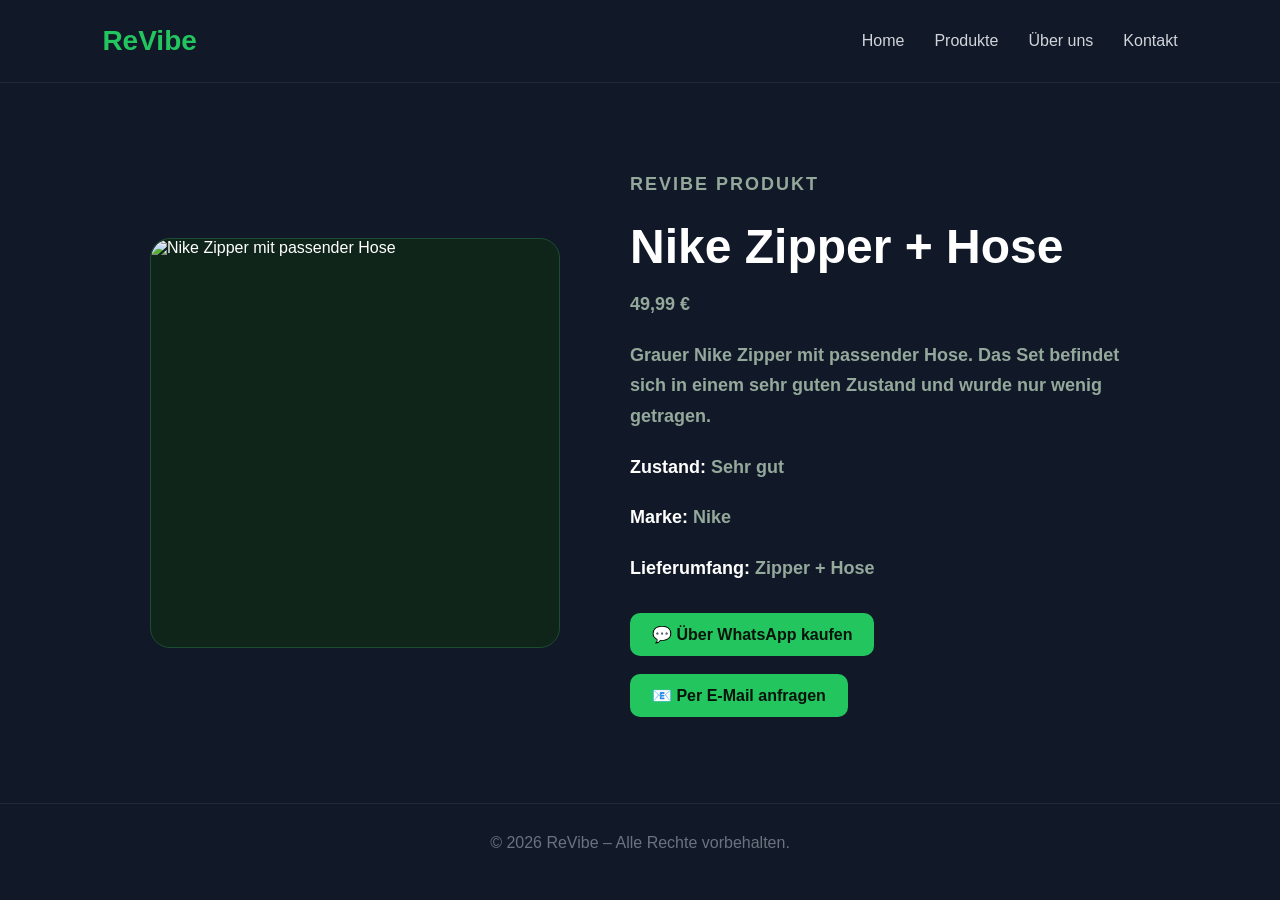
==== produkt.html @ e80c3a74 "Add files via upload" ====
<!DOCTYPE html>
<html lang="de">

<head>
    <meta charset="UTF-8">
    <meta name="viewport" content="width=device-width, initial-scale=1.0">

    <title>Nike Zipper + Hose – ReVibe</title>

    <link rel="stylesheet" href="style.css">
</head>

<body>


    <!-- NAVIGATION -->

    <nav>

        <div class="logo">
            ReVibe
        </div>

        <div class="nav-links">

            <a href="index.html">
                Home
            </a>

            <a href="index.html#produkte">
                Produkte
            </a>

            <a href="index.html#ueber-uns">
                Über uns
            </a>

            <a href="index.html#kontakt">
                Kontakt
            </a>

        </div>

    </nav>



    <!-- PRODUKT -->

    <main>

        <section class="produkt-detail">


            <!-- BILD -->

            <div class="produkt-bild">

                <img
                    src="bilder/Nike.jpeg"
                    alt="Nike Zipper mit passender Hose">

            </div>



            <!-- INFORMATIONEN -->

            <div class="produkt-info">

                <p class="section-label">
                    REVIBE PRODUKT
                </p>

                <h1>
                    Nike Zipper + Hose
                </h1>

                <p class="preis">
                    49,99 €
                </p>

                <p>
                    Grauer Nike Zipper mit passender Hose.
                    Das Set befindet sich in einem sehr guten Zustand
                    und wurde nur wenig getragen.
                </p>

                <p>
                    <strong>Zustand:</strong>
                    Sehr gut
                </p>

                <p>
                    <strong>Marke:</strong>
                    Nike
                </p>

                <p>
                    <strong>Lieferumfang:</strong>
                    Zipper + Hose
                </p>


                <!-- KONTAKT -->

                <div style="margin-top: 30px;">

                    <a
                        href="https://wa.me/4915908450031?text=Hey%20ReVibe%2C%20ich%20interessiere%20mich%20f%C3%BCr%20den%20Nike%20Zipper%20mit%20Hose."
                        target="_blank"
                        class="button">

                        💬 Über WhatsApp kaufen

                    </a>


                    <br><br>


                    <a
                        href="https://mail.google.com/mail/?view=cm&fs=1&to=aliimrangoleli48@gmail.com&su=Interesse%20an%20Nike%20Zipper%20%2B%20Hose"
                        target="_blank"
                        class="button">

                        📧 Per E-Mail anfragen

                    </a>

                </div>

            </div>

        </section>

    </main>



    <!-- FOOTER -->

    <footer>

        <p>
            © 2026 ReVibe – Alle Rechte vorbehalten.
        </p>

    </footer>


</body>

</html>
---- style.css ----
* {
    margin: 0;
    padding: 0;
    box-sizing: border-box;
}

html {
    scroll-behavior: smooth;
}

body {
    background-color: #111827;
    color: white;
    font-family: Arial, sans-serif;
}


/* NAVIGATION */

nav {
    width: 100%;
    padding: 25px 8%;

    display: flex;
    justify-content: space-between;
    align-items: center;

    border-bottom: 1px solid #1f2937;
}

.logo {
    color: #22c55e;
    font-size: 28px;
    font-weight: bold;
}

.nav-links {
    display: flex;
    gap: 30px;
}

.nav-links a {
    color: #d1d5db;
    text-decoration: none;
    font-size: 16px;
}

.nav-links a:hover {
    color: #22c55e;
}


/* BUTTONS */

.button {
    display: inline-block;

    background-color: #22c55e;
    color: #07130b;

    padding: 12px 22px;

    border-radius: 10px;

    text-decoration: none;

    font-weight: bold;

    transition: 0.2s;
}

.button:hover {
    background-color: #16a34a;
    transform: translateY(-2px);
}


/* HOME */

.hero {
    min-height: 80vh;

    display: flex;
    flex-direction: column;

    justify-content: center;
    align-items: center;

    text-align: center;

    padding: 100px 20px;
}

.welcome {
    color: #22c55e;
    font-weight: bold;
    margin-bottom: 20px;
}

.hero h1 {
    font-size: 70px;
    line-height: 1.05;
    margin-bottom: 25px;
}

.hero h1 span {
    color: #22c55e;
}

.description {
    color: #9ca3af;
    font-size: 20px;
    max-width: 600px;
    line-height: 1.6;
    margin-bottom: 35px;
}


/* PRODUKTE */

.produkte {
    padding: 100px 8%;
    text-align: center;
}

.section-label {
    color: #22c55e;
    font-size: 14px;
    font-weight: bold;
    letter-spacing: 2px;
    margin-bottom: 15px;
}

.produkte h2,
.ueber-uns h2,
.kontakt h2 {
    font-size: 45px;
    margin-bottom: 50px;
}


/* PRODUKT GRID */

.product-grid {
    display: flex;
    justify-content: center;
}


/* PRODUKTKARTE */

.product-card {
    width: 380px;

    background: #0f1f16;

    border: 1px solid #1d4d30;

    border-radius: 20px;

    padding: 20px;

    text-align: left;

    transition: 0.2s;
}

.product-card:hover {
    transform: translateY(-5px);
    border-color: #22c55e;
}


/* PRODUKTBILD AUF STARTSEITE */

.product-image {
    width: 100%;
    height: 300px;

    background: #10251a;

    border-radius: 15px;

    display: flex;
    justify-content: center;
    align-items: center;

    overflow: hidden;

    margin-bottom: 25px;
}

.product-image img {
    width: 100%;
    height: 100%;

    object-fit: contain;

    border-radius: 15px;
}


/* PRODUKT TEXT */

.product-card h3 {
    font-size: 25px;
    margin-bottom: 10px;
}

.product-card p {
    color: #94a99b;
    line-height: 1.6;
    margin-bottom: 20px;
}


/* PREIS + BUTTON */

.product-bottom {
    display: flex;
    justify-content: space-between;
    align-items: center;
}

.product-bottom span {
    color: #22c55e;
    font-size: 24px;
    font-weight: bold;
}


/* ÜBER UNS */

.ueber-uns {
    padding: 100px 20%;
    text-align: center;
}

.ueber-uns p:last-child {
    color: #94a99b;
    font-size: 18px;
    line-height: 1.8;
}


/* KONTAKT */

.kontakt {
    padding: 100px 20%;
    text-align: center;
}

.kontakt > p {
    color: #94a99b;
    font-size: 18px;
    line-height: 1.7;
}

.kontakt-daten {
    margin-top: 40px;
}

.kontakt-daten p {
    margin-bottom: 12px;
}

.kontakt-daten strong {
    color: white;
}


/* FOOTER */

footer {
    padding: 30px;

    text-align: center;

    border-top: 1px solid #1f2937;

    color: #6b7280;
}


/* ========================= */
/* PRODUKTSEITE */
/* ========================= */

.produkt-detail {
    min-height: 80vh;

    padding: 80px 8%;

    display: flex;

    justify-content: center;

    align-items: center;

    gap: 70px;
}


/* BILD AUF DER PRODUKTSEITE */

.produkt-bild {
    width: 410px;
    height: 410px;

    background: #10251a;

    border: 1px solid #1d4d30;

    border-radius: 20px;

    display: flex;

    justify-content: center;
    align-items: center;

    overflow: hidden;

    flex-shrink: 0;
}

.produkt-bild img {
    width: 100%;
    height: 100%;

    object-fit: contain;

    border-radius: 20px;
}


/* PRODUKT-INFOS */

.produkt-info {
    max-width: 500px;
}

.produkt-info h1 {
    font-size: 48px;
    margin-bottom: 15px;
}


/* PREIS */

.preis {
    color: #22c55e;

    font-size: 32px;

    font-weight: bold;

    margin-bottom: 25px;
}


/* BESCHREIBUNG */

.produkt-info p {
    color: #94a99b;

    font-size: 18px;

    font-weight: 600;

    line-height: 1.7;

    margin-bottom: 20px;
}

.produkt-info strong {
    color: white;

    font-weight: 700;
}


/* HANDY */

@media (max-width: 800px) {

    nav {
        padding: 20px;
    }

    .nav-links {
        gap: 12px;
    }

    .nav-links a {
        font-size: 13px;
    }

    .hero h1 {
        font-size: 45px;
    }

    .hero {
        padding: 70px 20px;
    }

    .produkte h2,
    .ueber-uns h2,
    .kontakt h2 {
        font-size: 35px;
    }

    .product-card {
        width: 100%;
        max-width: 380px;
    }

    .product-image {
        height: 280px;
    }

    .ueber-uns,
    .kontakt {
        padding: 80px 20px;
    }


    /* PRODUKTSEITE AUF HANDY */

    .produkt-detail {
        flex-direction: column;

        gap: 40px;

        padding: 60px 20px;
    }

    .produkt-bild {
        width: 100%;

        max-width: 350px;

        height: 350px;
    }

    .produkt-info h1 {
        font-size: 40px;
    }

}
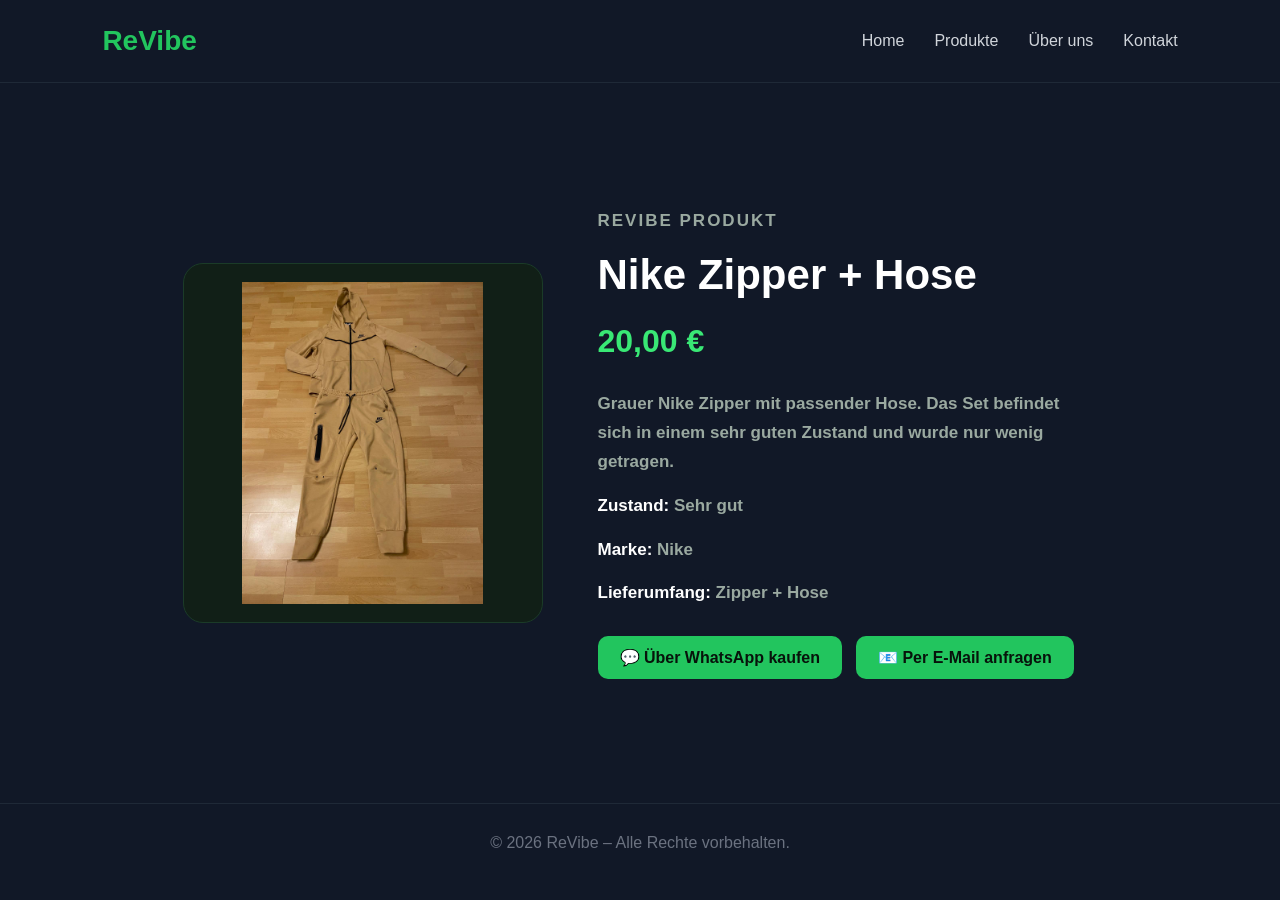
==== commit b7c2c444: "Add files via upload" ====
--- a/produkt.html
+++ b/produkt.html
@@ -8,124 +8,156 @@
     <title>Nike Zipper + Hose – ReVibe</title>
 
     <link rel="stylesheet" href="style.css">
+
+    <style>
+        .produkt-detail {
+            min-height: 80vh;
+            padding: 70px 8%;
+            display: flex;
+            justify-content: center;
+            align-items: center;
+            gap: 55px;
+        }
+
+        .produkt-bild {
+            width: 360px;
+            height: 360px;
+            flex-shrink: 0;
+            display: flex;
+            justify-content: center;
+            align-items: center;
+            background: #111f17;
+            border: 1px solid #1b3b28;
+            border-radius: 20px;
+            overflow: hidden;
+        }
+
+        .produkt-bild img {
+            width: 90%;
+            height: 90%;
+            object-fit: contain;
+            display: block;
+        }
+
+        .produkt-info {
+            max-width: 500px;
+        }
+
+        .produkt-info h1 {
+            font-size: 42px;
+            margin: 15px 0;
+            font-weight: 900;
+        }
+
+        .produkt-info .preis {
+            color: #39e875;
+            font-size: 32px;
+            font-weight: 900;
+            margin-bottom: 22px;
+        }
+
+        .produkt-info p {
+            color: #9aa9a0;
+            font-size: 17px;
+            line-height: 1.7;
+            margin-bottom: 15px;
+        }
+
+        .produkt-info strong {
+            color: white;
+        }
+
+        .produkt-buttons {
+            display: flex;
+            flex-wrap: wrap;
+            gap: 14px;
+            margin-top: 28px;
+        }
+
+        .produkt-buttons .button {
+            text-align: center;
+        }
+
+        @media (max-width: 800px) {
+            .produkt-detail {
+                flex-direction: column;
+                padding: 45px 20px;
+                gap: 30px;
+            }
+
+            .produkt-bild {
+                width: 100%;
+                max-width: 350px;
+                height: 320px;
+            }
+
+            .produkt-info h1 {
+                font-size: 34px;
+            }
+
+            .produkt-buttons {
+                flex-direction: column;
+            }
+        }
+    </style>
 </head>
 
 <body>
 
-
-    <!-- NAVIGATION -->
-
     <nav>
-
-        <div class="logo">
-            ReVibe
-        </div>
+        <div class="logo">ReVibe</div>
 
         <div class="nav-links">
-
-            <a href="index.html">
-                Home
-            </a>
-
-            <a href="index.html#produkte">
-                Produkte
-            </a>
-
-            <a href="index.html#ueber-uns">
-                Über uns
-            </a>
-
-            <a href="index.html#kontakt">
-                Kontakt
-            </a>
-
+            <a href="index.html">Home</a>
+            <a href="index.html#produkte">Produkte</a>
+            <a href="index.html#ueber-uns">Über uns</a>
+            <a href="index.html#kontakt">Kontakt</a>
         </div>
-
     </nav>
-
-
-
-    <!-- PRODUKT -->
 
     <main>
 
         <section class="produkt-detail">
 
-
-            <!-- BILD -->
-
             <div class="produkt-bild">
-
                 <img
-                    src="bilder/Nike.jpeg"
-                    alt="Nike Zipper mit passender Hose">
-
+                    src="./Nike.jpeg"
+                    alt="Nike Zipper mit passender Hose"
+                    onerror="this.onerror=null;this.src='bilder/Nike.jpeg';">
             </div>
-
-
-
-            <!-- INFORMATIONEN -->
 
             <div class="produkt-info">
 
-                <p class="section-label">
-                    REVIBE PRODUKT
-                </p>
+                <p class="section-label">REVIBE PRODUKT</p>
 
-                <h1>
-                    Nike Zipper + Hose
-                </h1>
+                <h1>Nike Zipper + Hose</h1>
 
-                <p class="preis">
-                    49,99 €
-                </p>
+                <p class="preis">20,00 €</p>
 
                 <p>
                     Grauer Nike Zipper mit passender Hose.
-                    Das Set befindet sich in einem sehr guten Zustand
-                    und wurde nur wenig getragen.
+                    Das Set befindet sich in einem sehr guten
+                    Zustand und wurde nur wenig getragen.
                 </p>
 
-                <p>
-                    <strong>Zustand:</strong>
-                    Sehr gut
-                </p>
+                <p><strong>Zustand:</strong> Sehr gut</p>
+                <p><strong>Marke:</strong> Nike</p>
+                <p><strong>Lieferumfang:</strong> Zipper + Hose</p>
 
-                <p>
-                    <strong>Marke:</strong>
-                    Nike
-                </p>
-
-                <p>
-                    <strong>Lieferumfang:</strong>
-                    Zipper + Hose
-                </p>
-
-
-                <!-- KONTAKT -->
-
-                <div style="margin-top: 30px;">
+                <div class="produkt-buttons">
 
                     <a
-                        href="https://wa.me/4915908450031?text=Hey%20ReVibe%2C%20ich%20interessiere%20mich%20f%C3%BCr%20den%20Nike%20Zipper%20mit%20Hose."
+                        href="https://wa.me/4915908450031?text=Hey%20ReVibe%2C%20ich%20m%C3%B6chte%20das%20Nike%20Zipper%20Set%20f%C3%BCr%2020%20Euro%20kaufen."
                         target="_blank"
+                        rel="noopener noreferrer"
                         class="button">
-
                         💬 Über WhatsApp kaufen
-
                     </a>
 
-
-                    <br><br>
-
-
                     <a
-                        href="https://mail.google.com/mail/?view=cm&fs=1&to=aliimrangoleli48@gmail.com&su=Interesse%20an%20Nike%20Zipper%20%2B%20Hose"
-                        target="_blank"
+                        href="mailto:aliimrangoleli48@gmail.com?subject=Interesse%20an%20Nike%20Zipper%20%2B%20Hose&body=Hallo%20ReVibe%2C%20ich%20interessiere%20mich%20f%C3%BCr%20das%20Nike%20Set%20f%C3%BCr%2020%20Euro."
                         class="button">
-
                         📧 Per E-Mail anfragen
-
                     </a>
 
                 </div>
@@ -136,19 +168,9 @@
 
     </main>
 
-
-
-    <!-- FOOTER -->
-
     <footer>
-
-        <p>
-            © 2026 ReVibe – Alle Rechte vorbehalten.
-        </p>
-
+        <p>© 2026 ReVibe – Alle Rechte vorbehalten.</p>
     </footer>
 
-
 </body>
-
 </html>
